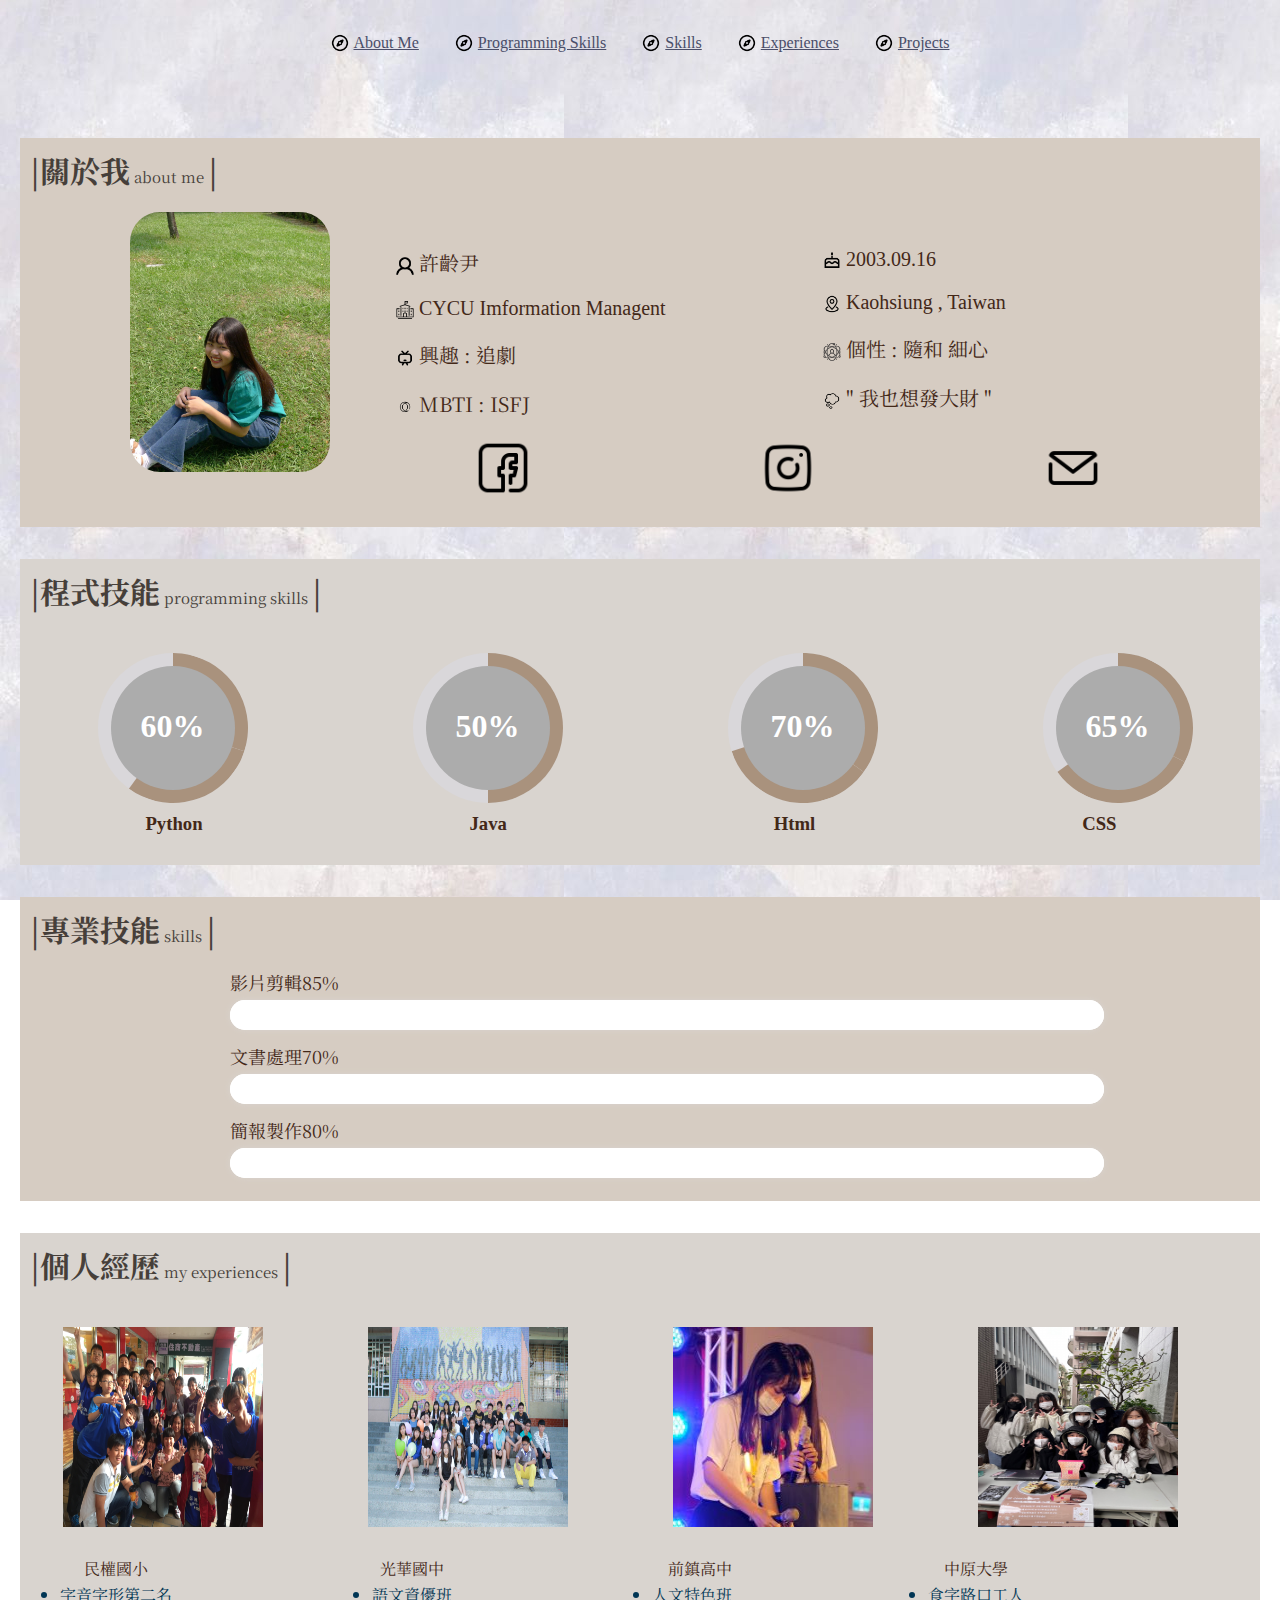
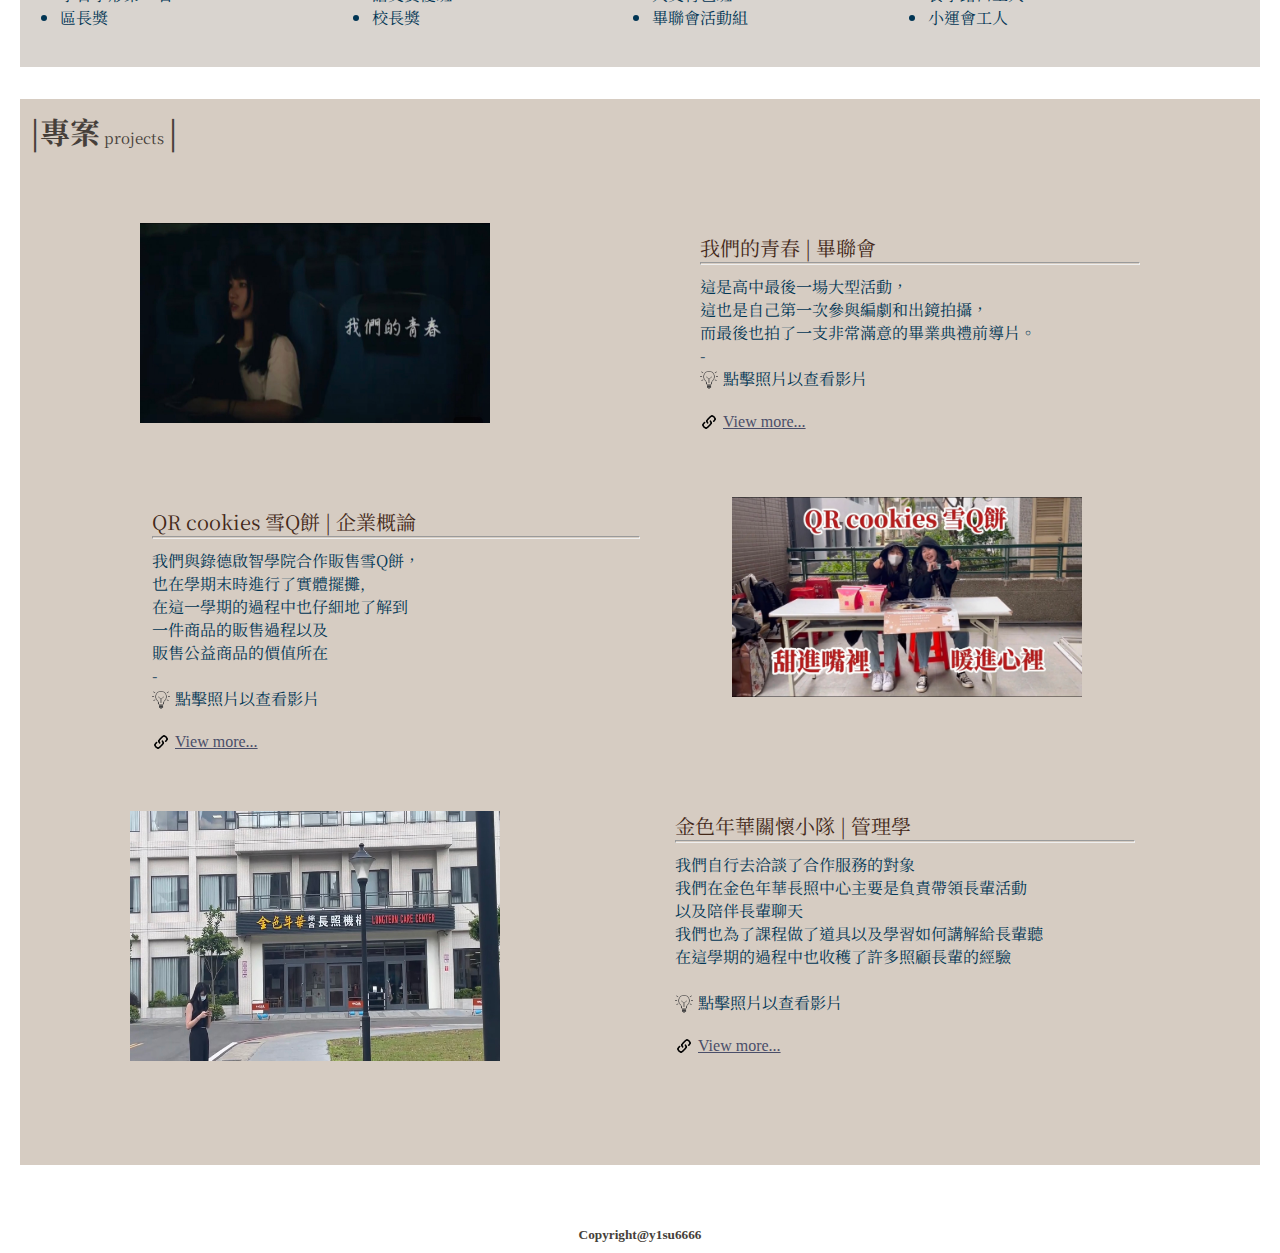
==== index.html @ 276dc35f "更改檔名" ====
<!DOCTYPE html>
<html lang="en">

<head>
    <meta charset="UTF-8">
    <meta http-equiv="X-UA-Compatible" content="IE=edge">
    <meta name="viewport" content="width=device-width, initial-scale=1.0">
    <title>Document</title>
    <link rel="stylesheet" href="website.css">
    <link rel="preconnect" href="https://fonts.googleapis.com">
    <link rel="preconnect" href="https://fonts.gstatic.com" crossorigin>
    <link href="https://fonts.googleapis.com/css2?family=Noto+Serif+TC:wght@600&display=swap" rel="stylesheet">
</head>

<body>
    <nav>
        <a href="#aboutmebutton"><img src="photo/list.png" class="list">About Me</a>
        <a href="#programmingbutton"><img src="photo/list.png" class="list">Programming Skills</a>
        <a href="#skillsbutton"><img src="photo/list.png" class="list">Skills</a>
        <a href="#experiencesbutton"><img src="photo/list.png" class="list">Experiences</a>
        <a href="#projectsbutton"><img src="photo/list.png" class="list">Projects</a>
    </nav>

    <main>
        <section>
            <div class="card1" id="aboutmebutton">
                <div class="l">
                    <span class="personal">|關於我</span> <span class="about">about me</span> <span
                        class="personal">|</span>
                    <h1>
                        <img src="photo/LINE_ALBUM_2022.8.11_231104_1.jpg" class="myphoto">
                    </h1>
                </div>
                <div class="r">
                    <div class="r1">
                        <div class="introduce1">
                            <div class="name"><img src="photo/name.png" class="list">許齡尹</div>
                            <div class="school"><img src="photo/school.png" class="list">CYCU Imformation Managent</div>
                            <div class="hobby"><img src="photo/hobby.png" class="list">興趣 : 追劇</div>
                            <div class="mbti"><img src="photo/mbti.png" class="list">MBTI : ISFJ</div>
                        </div>
                        <div class="introduce2">
                            <div class="birthday"><img src="photo/bir.png" class="list">2003.09.16</div>
                            <div class="address"><img src="photo/address.png" class="list">Kaohsiung , Taiwan</div>
                            <div class="me"><img src="photo/personaility.png" class="list">個性 : 隨和 細心</div>
                            <div class="slogan"><img src="photo/slogan.png" class="list">" 我也想發大財 "</div>
                        </div>
                    </div>

                    <div class="r2">

                    </div>

                    <div class="r3">
                        <div>
                            <a href="https://www.facebook.com/hsu.nana.395" target="_blank"><img src="photo/fb.png"
                                    class="r3p"></a>
                        </div>
                        <div>
                            <a href="https://www.instagram.com/yin_916/" target="_blank"><img
                                    src="photo/5340248_ig_instagram_photo_icon.png" class="r3p"></a>
                        </div>
                        <div>
                            <a href="mailto:nana920916@gmail.com"><img src="photo/mail.png" class="r3p"></a>
                        </div>
                    </div>
                </div>
            </div>

        </section>

        <section>
            <div class="card2" id="programmingbutton">
                <span class="personal">|程式技能</span> <span class="about">programming skills</span> <span
                    class="personal">|</span>

                <div class="skill2">
                    <div class="pie">
                        <div>
                            <div class="circle1">

                                <div class="circle-wrap">
                                    <div class="circle">
                                        <div class="mask full-1">
                                            <div class="fill-1">
                                            </div>
                                        </div>
                                        <div class="mask half">
                                            <div class="fill-1"></div>
                                        </div>
                                        <div class="inside-circle"> 60% </div>
                                    </div>
                                </div>
                            </div>
                        </div>

                        <div>
                            <div class="circle2">

                                <div class="circle-wrap">
                                    <div class="circle">
                                        <div class="mask full-2">
                                            <div class="fill-2">
                                            </div>
                                        </div>
                                        <div class="mask half">
                                            <div class="fill-2"></div>
                                        </div>
                                        <div class="inside-circle"> 50% </div>
                                    </div>
                                </div>
                            </div>
                        </div>

                        <div>
                            <div class="circle3">

                                <div class="circle-wrap">
                                    <div class="circle">
                                        <div class="mask full-3">
                                            <div class="fill-3">
                                            </div>
                                        </div>
                                        <div class="mask half">
                                            <div class="fill-3"></div>
                                        </div>
                                        <div class="inside-circle"> 70% </div>
                                    </div>
                                </div>
                            </div>
                        </div>

                        <div>
                            <div class="circle4">

                                <div class="circle-wrap">
                                    <div class="circle">
                                        <div class="mask full-4">
                                            <div class="fill-4">
                                            </div>
                                        </div>
                                        <div class="mask half">
                                            <div class="fill-4"></div>
                                        </div>
                                        <div class="inside-circle"> 65% </div>
                                    </div>
                                </div>
                            </div>
                        </div>
                    </div>

                    <div class="word">
                        <h3>Python</h3>
                        <h3>Java</h3>
                        <h3>Html</h3>
                        <h3>CSS</h3>
                    </div>
                </div>
            </div>
        </section>

        <section>
            <div class="card3" id="skillsbutton">
                <span class="personal">|專業技能</span> <span class="about">skills</span> <span class="personal">|</span>
                <ul class="skillsbar">

                    <li class="video">影片剪輯<span>85%</span></li>

                    <li class="word1">文書處理<span>70%</span></li>

                    <li class="ppt">簡報製作<span>80%</span></li>

                </ul>
            </div>
        </section>

        <section>
            <div class="card5" id="experiencesbutton">
                <div class="p">
                    <span class="personal">|個人經歷</span> <span class="about">my experiences</span> <span
                        class="personal">|</span>
                </div>

                <div class="p1">
                    <div class="back">
                        <div class="pics">
                            <div>
                                <img src="photo/gx1.JPG">
                                <img src="photo/gx2.JPG">
                            </div>
                        </div>
                        <div class="pics">
                            <div>
                                <img src="photo/gg3.jpg">
                                <img src="photo/gg4.jpg">
                            </div>
                        </div>
                        <div class="pics">
                            <div>
                                <img src="photo/gz1.jpg">
                                <img src="photo/blh2.jpg">
                            </div>
                        </div>
                        <div class="pics">
                            <div>
                                <img src="photo/dx1.jpg">
                                <img src="photo/dx2.jpg">
                            </div>
                        </div>
                    </div>

                    <div class="back2">
                        <div class="t1">
                            <div class="s1">
                                <div class="s1t">民權國小</div>

                                <li>字音字形第二名</li>
                                <li>區長獎</li>
                            </div>
                            <div class="s2">
                                <div class="s1t">光華國中</div>

                                <li>語文資優班</li>
                                <li>校長獎</li>
                            </div>
                            <div class="s3">
                                <div class="s1t">前鎮高中</div>

                                <li>人文特色班</li>
                                <li>畢聯會活動組</li>
                            </div>
                            <div class="s4">
                                <div class="s1t">中原大學</div>

                                <li>食字路口工人</li>
                                <li>小運會工人</li>
                            </div>
                        </div>
                    </div>
                </div>

            </div>
        </section>

        <section>
            <div class="card4" id="projectsbutton">
                <div class="pro">
                    <span class="personal">|專案</span> <span class="about">projects</span> <span
                        class="personal">|</span>
                </div>

                <div class="pro1">
                    <div class="pj1">
                        <div class="pj1-1">
                            <a href="https://www.youtube.com/watch?v=JGRswL1On7U&t=1s" target="_blank"><img
                                    src="photo/blh.jpg" class="photo1"></a>
                        </div>
                        <div class="pj1-2">
                            <div class="title1">我們的青春 | 畢聯會</div>
                            <hr size="5px" align="left" width="80%">
                            <p class="text1">
                                這是高中最後一場大型活動，<br>
                                這也是自己第一次參與編劇和出鏡拍攝，<br>
                                而最後也拍了一支非常滿意的畢業典禮前導片。<br>
                                -<br>
                                <img src="photo/light.png" class="list">點擊照片以查看影片
                                <br>
                                <br>
                            <p class="text2">
                                <a href="https://www.instagram.com/cjhs51st_gsa/" target="_blank"><img
                                        src="photo/link.png" class="list">View more...</a>
                            </p>
                            </p>
                        </div>
                    </div>

                    <div class="pj2">
                        <div class="pj2-1">
                            <a href="https://www.youtube.com/watch?v=7vqSVNStHXU" target="_blank"><img
                                    src="photo/qygl.jpg" class="photo2"></a>
                        </div>
                        <div class="pj2-2">
                            <div class="title1">QR cookies 雪Q餅 | 企業概論</div>
                            <hr size="5px" align="left" width="80%">
                            <p class="text1">
                                我們與錄德啟智學院合作販售雪Q餅，<br>
                                也在學期末時進行了實體擺攤,<br>
                                在這一學期的過程中也仔細地了解到<br>
                                一件商品的販售過程以及<br>
                                販售公益商品的價值所在<br>
                                -<br>
                                <img src="photo/light.png" class="list">點擊照片以查看影片
                                <br>
                                <br>
                            <p class="text2">
                                <a href="https://www.instagram.com/yum_snowq/" target="_blank"><img src="photo/link.png"
                                        class="list">View more...</a>
                            </p>
                            </p>
                        </div>
                    </div>

                    <div class="pj3">
                        <div class="pj3-1">
                            <a href="https://www.youtube.com/watch?v=e9BDHHuovyM" target="_blank"><img
                                    src="photo/glx.jpg" class="photo3"></a>
                        </div>
                        <div class="pj3-2">
                            <div class="title1">金色年華關懷小隊 | 管理學</div>
                            <hr size="5px" align="left" width="80%">
                            <p class="text1">
                                我們自行去洽談了合作服務的對象<br>
                                我們在金色年華長照中心主要是負責帶領長輩活動<br>
                                以及陪伴長輩聊天<br>
                                我們也為了課程做了道具以及學習如何講解給長輩聽<br>
                                在這學期的過程中也收穫了許多照顧長輩的經驗<br>
                                <br>
                                <img src="photo/light.png" class="list">點擊照片以查看影片
                                <br>
                                <br>
                            <p class="text2">
                                <a href="https://longcare.tcbio.com.tw/index.php/carehome_info?id=23"><img
                                        src="photo/link.png" class="list">View more...</a>
                            </p>
                            </p>
                        </div>
                    </div>
                </div>
            </div>
            </div>
        </section>



</body>

</html>


</section>
</main>
<footer>
    <h5>Copyright@y1su6666</h5>
</footer>
</body>

</html>
---- website.css ----
* {
    padding: 0px;
    margin: 0px;
    box-sizing: border-box;
}

body {
    background-image: url(photo/back.jpg);
    background-attachment: fixed;
}

section {
    padding: -5em;
    margin: 2em auto;
}

nav {
    color: #463f3a;
    font-family: 'Dancing Script';
    text-align: center;
    padding: 20px;
}

nav a {
    color: #4a4e69;
    padding: 14px 16px;
    display: inline-block;
    font-family: Comic Sans MS;
}

nav a:hover {
    color: #723d46;
}

.list {
    width: 18px;
    height: 18px;
    margin-right: 5px;
    margin-bottom: -4px;
}

footer {
    color: #463f3a;
    text-align: center;
    padding: 10px;
}

main {
    padding: 20px;
}

.card1 {
    display: flex;
    background-color: #d6ccc2;
    padding: 10px;
}

.l {
    width: 30%;
}

.r {
    width: 70%;
    margin-top: 100px;
}

.introduce1 {
    width: 50%;
}

.introduce2 {
    width: 40%;
}

.personal {
    font-size: 30px;
    color: #463f3a;
    font-family: 'Noto Serif TC', serif;
    font-weight: bold;
}

@import url('https://fonts.googleapis.com/css2?family=Noto+Serif+TC:wght@600&display=swap');

.about {
    font-size: 15px;
    color: #463f3a;
    font-family: 'Noto Serif TC', serif;

}

.myphoto {
    width: 200px;
    height: 260px;
    margin-left: 100px;
    margin-top: 20px;
    margin-bottom: 20px;
    border-radius: 30px;
    /*border-style: 5px black;*/
}

.name {
    font-size: 20px;
    font-family: 'Noto Serif TC', serif;
}

.birthday {
    font-size: 20px;
    font-family: 'Dancing Script';
}

.school {
    font-size: 20px;
    font-family: 'Dancing Script';
    margin-top: 20px;
}

.hobby {
    font-size: 20px;
    font-family: 'Noto Serif TC', serif;
    margin-top: 20px;
}

.address {
    font-size: 20px;
    font-family: 'Dancing Script';
    margin-top: 20px;
}

.me {
    font-size: 20px;
    margin-top: 20px;
    font-family: 'Noto Serif TC', serif;
}

.slogan {
    font-size: 20px;
    font-family: 'Noto Serif TC', serif;
    margin-top: 20px;
}

.mbti {
    font-size: 20px;
    margin-top: 20px;
    font-family: 'Noto Serif TC', serif;
}

.r1 {
    display: flex;
    color: #432818;
}

.r3 {
    display: flex;
    justify-content: space-around;
}

.r3p {
    width: 60px;
    height: 60px;
    margin-top: 20px;
    margin-bottom: 15px;
    margin-right: 70px;
}

.card2 {
    background-color: #D9D4CF;
    padding: 10px;
}

.card3 {
    background-color: #d6ccc2;
    padding-bottom: 30px;
    padding: 10px;
}

.pie {
    display: flex;
    justify-content: space-around;
    margin-top: -60px;
    margin-left: -40px;
}

.word {
    display: flex;
    justify-content: space-around;
    margin-left: -18px;
    margin-top: 10px;
    margin-bottom: 20px;
    color: #432818;
}

.circle-wrap {
    display: grid;
    grid-template-columns: repeat(1, 160px);
    grid-gap: 80px;
    margin-top: 100px;
    margin-left: 50px;
    width: 150px;
    height: 150px;
    background: #d9d7da;
    border-radius: 50%;

}

.circle-wrap .circle .mask,
.circle-wrap .circle .fill-1,
.circle-wrap .circle .fill-2,
.circle-wrap .circle .fill-3,
.circle-wrap .circle .fill-4 {
    width: 150px;
    height: 150px;
    position: absolute;
    border-radius: 50%;

}

.circle-wrap .circle .mask {
    clip: rect(0px, 150px, 150px, 75px);
}

.circle-wrap .inside-circle {
    width: 124px;
    height: 124px;
    border-radius: 50%;
    background: #ACACAC;
    line-height: 120px;
    text-align: center;
    margin-top: 13px;
    margin-left: 13px;
    color: white;
    position: absolute;
    z-index: 100;
    font-weight: 700;
    font-size: 2em;
}

/* 指定 color animation */

.mask .fill-1,
.mask .fill-2,
.mask .fill-3,
.mask .fill-4 {
    clip: rect(0px, 75px, 150px, 0px);
    background-color: #a9927d;
}

.mask.full-1,
.circle .fill-1 {
    animation: fill-1 ease-in-out 3s;
    transform: rotate(108deg);
    animation-iteration-count: infinite;
}

.mask.full-2,
.circle .fill-2 {
    animation: fill-2 ease-in-out 3s;
    transform: rotate(90deg);
    animation-iteration-count: infinite;
}

.mask.full-3,
.circle .fill-3 {
    animation: fill-3 ease-in-out 3s;
    transform: rotate(126deg);
    animation-iteration-count: infinite;
}

.mask.full-4,
.circle .fill-4 {
    animation: fill-4 ease-in-out 3s;
    transform: rotate(117deg);
    animation-iteration-count: infinite;
}

@keyframes fill-1 {
    0% {
        transform: rotate(0deg);
    }

    100% {
        transform: rotate(108deg);
    }
}

@keyframes fill-2 {
    0% {
        transform: rotate(0deg);
    }

    100% {
        transform: rotate(90deg);
    }
}

@keyframes fill-3 {
    0% {
        transform: rotate(0deg);
    }

    100% {
        transform: rotate(126deg);
    }
}

@keyframes fill-4 {
    0% {
        transform: rotate(0deg);
    }

    100% {
        transform: rotate(117deg);
    }
}

.skillsbar {
    width: 70%;
    margin-top: -30px;
    margin-left: 200px;
}

.skillsbar p {
    text-align: center;
    padding: 10px;
    width: 50px;
}

h3 {
    display: inline;
}

.skillsbar li {
    list-style: none;
    position: relative;
    font-size: 18px;
    border-radius: 30px;
    font-family: 'Noto Serif TC', serif;
    margin: 48px 0;
    color: #432818;
}

.skillsbar li::before,
.skillsbar li::after {
    content: "";
    display: block;
    height: 10px;
    width: 100%;
    background-color: white;
    position: absolute;
    bottom: -35px;
    padding: 10px;
    border-radius: 30px;
}

.skillsbar li::before {
    box-shadow: 0 0 6px #D9D4CF;
}

.skillsbar li::after {
    animation-duration: 5s;
    animation-fill-mode: forwards;
    animation-timing-function: ease-in-out;
    animation-iteration-count: infinite;
}

.video::after {
    animation-name: video;
}

.word1::after {
    animation-name: word1;
}

.ppt::after {
    animation-name: ppt;
}

@keyframes video {
    from {
        width: 0%;
        background-color: #a9927d;
    }

    to {
        width: 85%;
        background-color: #5e503f;
    }
}

@keyframes word1 {
    from {
        width: 0%;
        background-color: #a9927d;
    }

    to {
        width: 70%;
        background-color: #5e503f;
    }
}

@keyframes ppt {
    from {
        width: 0%;
        background-color: #a9927d
    }

    to {
        width: 80%;
        background-color: #5e503f;
    }
}

.p {
    width: 30%;
}

.p1 {
    width: 100%;
    height: 350px;
}

.back {
    position: relative;
    justify-content: space-around;
    display: flex;
    height: 250px;
    width: 100%;
    margin-top: 20px;
}

.t1 {
    display: flex;
}

.s1 {
    margin-left: 30px;
    font-family: 'Noto Serif TC', serif;
}

.s2 {
    margin-left: 200px;
    font-family: 'Noto Serif TC', serif;
}

.s3 {
    margin-left: 200px;
    font-family: 'Noto Serif TC', serif;
}

.s4 {
    margin-left: 180px;
    font-family: 'Noto Serif TC', serif;
}

.s1t {
    font-family: 'Noto Serif TC', serif;
    text-align: center;
    margin-bottom: 3px;
    color: #432818;
}

.s1 li,
.s2 li,
.s3 li,
.s4 li {
    color: #003554;
}

.card5 {
    background-color: #D9D4CF;
    padding: 10px;
}

.pics {
    position: relative;
    width: 300px;
}

.pics img {
    justify-content: center;
    position: absolute;
    /* 淡出淡入效果1秒 */
    -webkit-transition: opacity 1s ease-in-out;
    -moz-transition: opacity 1s ease-in-out;
    -o-transition: opacity 1s ease-in-out;
    transition: opacity 1s ease-in-out;
    width: 200px;
    height: 200px;
    margin-left: 30px;
    margin-top: 20px;
}

/* 滑入時第一張透明度設0 */
.pics img:last-child:hover {
    opacity: 0;
}

.card4 {
    background-color: #d6ccc2;
    padding: 10px;
}

.pj1 {
    display: flex;
    border-radius: 30px;
    width: 100%;
    margin-bottom: 50px;
}

.pj1-1 {
    width: 50%;
    margin-left: 60px;
}

.pj1-2 {
    width: 50%;
    margin-left: 60px;
    margin-top: 20px;
}

.pj1-2 .title1,
.pj2-2 .title1,
.pj3-2 .title1 {
    font-family: 'Noto Serif TC', serif;
    font-size: 20px;
    color: #432818;
}

.text1 {
    margin-top: 10px;
    font-family: 'Noto Serif TC', serif;
    color: #003554;
}

.text2 {
    font-family: Comic Sans MS;
}

.photo1 {
    width: 350px;
    height: 200px;
    margin-left: 50px;
    margin-top: 10px;
    margin-bottom: 10px;
    overflow: hidden;
}

.pj2 {
    display: flex;
    border-radius: 30px;
    width: 100%;
    margin-bottom: 50px;
    flex-direction: row-reverse;
}

.pj2-1 {
    width: 40%;
}

.pj2-2 {
    width: 50%;
    margin-top: 20px;
}

.photo2 {
    width: 350px;
    height: 200px;
    margin-left: -30px;
    margin-top: 10px;
    margin-bottom: 10px;
    overflow: hidden;
}

.pj3 {
    display: flex;
    border-radius: 30px;
    width: 100%;
    margin-bottom: 50px;
}

.pj3-1 {
    width: 50%;
}

.pj3-2 {
    width: 50%;
    margin-left: 70px;
    margin-top: 10px;
}

.photo3 {
    width: 370px;
    height: 250px;
    margin-left: 100px;
    margin-top: 10px;
    margin-bottom: 10px;
    overflow: hidden;
}

.photo1,
.photo2,
.photo3 {
    transform: scale(1, 1);
    transition: all 1s ease-out;
}

.photo1:hover,
.photo2:hover,
.photo3:hover {
    transform: scale(1.2, 1.2);
}

.pro {
    width: 30%;
}

.pro1 {
    margin-top: 60px;
    padding-bottom: 30px;
}

.text2 a {
    color: #4a4e69;
}

.text2 a:hover {
    color: #723d46;
}
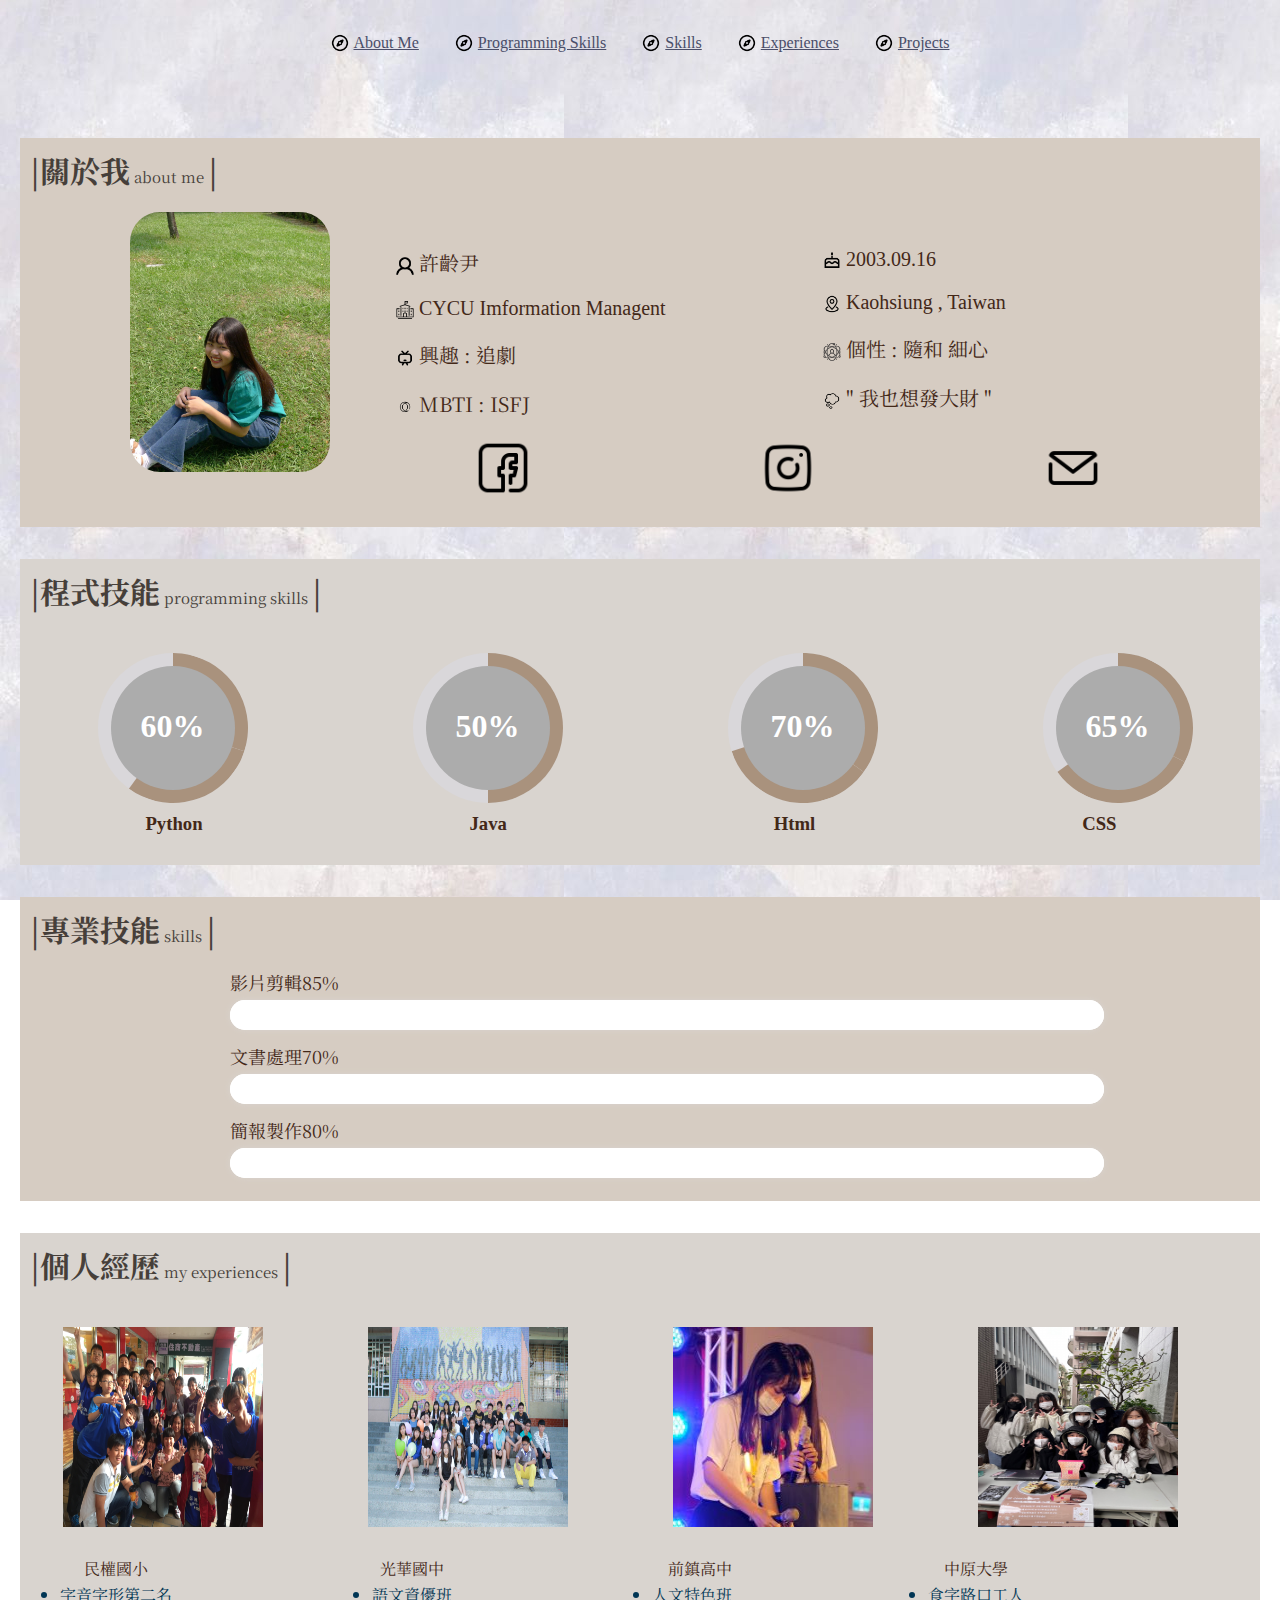
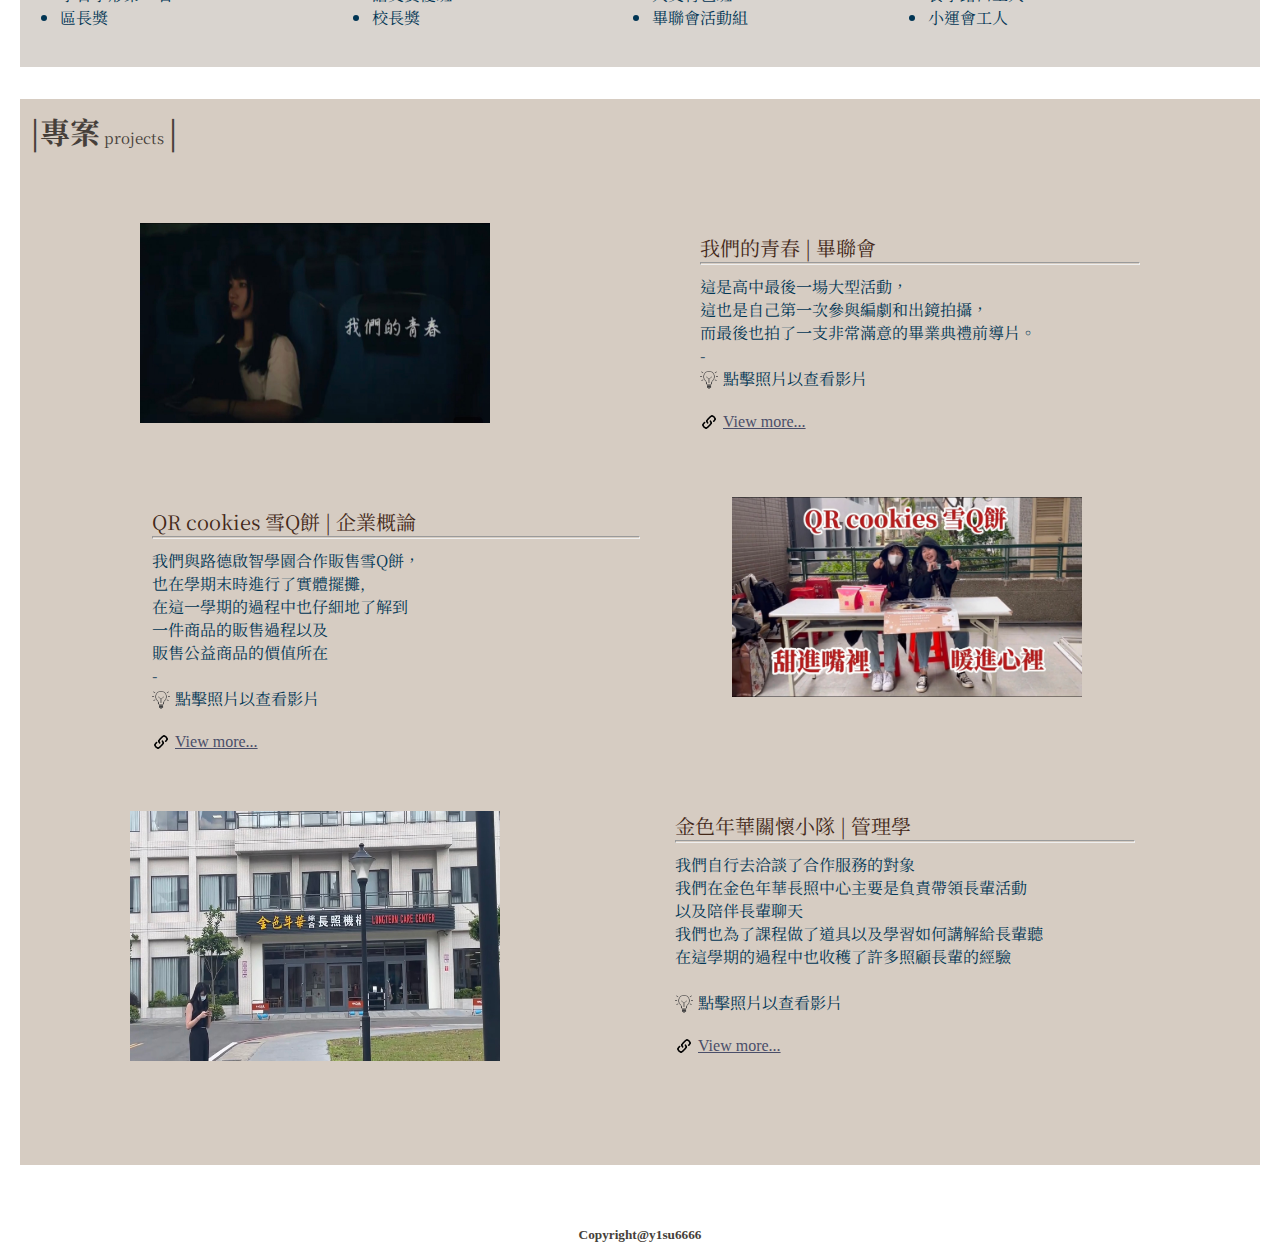
==== commit a884706b: "更正錯別字" ====
--- a/index.html
+++ b/index.html
@@ -283,7 +283,7 @@
                             <div class="title1">QR cookies 雪Q餅 | 企業概論</div>
                             <hr size="5px" align="left" width="80%">
                             <p class="text1">
-                                我們與錄德啟智學院合作販售雪Q餅，<br>
+                                我們與路德啟智學園合作販售雪Q餅，<br>
                                 也在學期末時進行了實體擺攤,<br>
                                 在這一學期的過程中也仔細地了解到<br>
                                 一件商品的販售過程以及<br>
